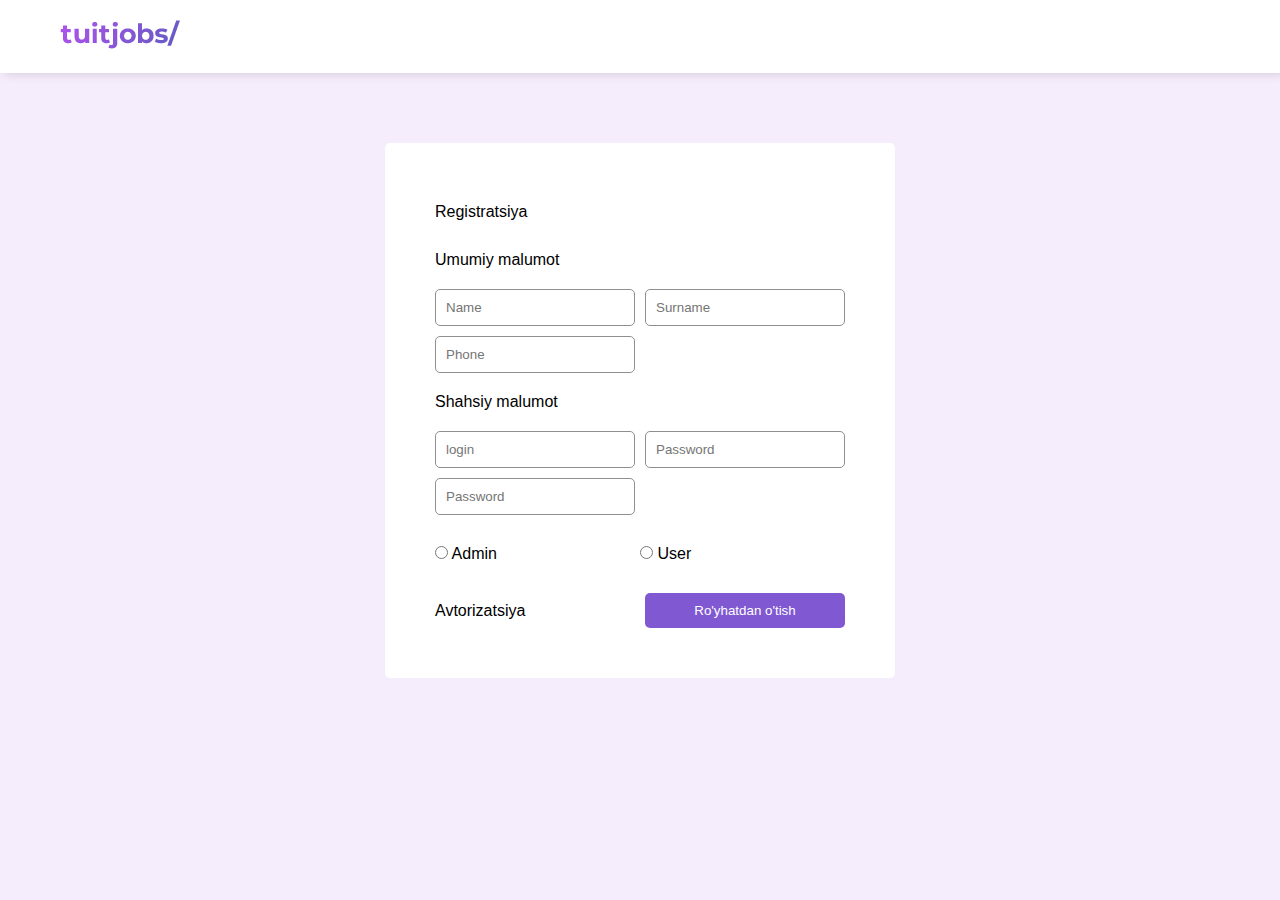
==== index.html @ e59a5415 "init all data" ====
<!DOCTYPE html>
<html lang="en">

<head>
    <meta charset="UTF-8">
    <meta http-equiv="X-UA-Compatible" content="IE=edge">
    <meta name="viewport" content="width=device-width, initial-scale=1.0">
    <link rel="stylesheet" href="res/css/auth.css">
    <title>Document</title>
</head>

<body>
    <script>
        if(localStorage.getItem("login") && localStorage.getItem("password")){
            window.location.href = "http://www.tuitjobs.uz/user.html";
        }
    </script>
    <header>
        <nav class="header__nav">
            <div class="header__nav-logo">
                <img src="res/images/logo.png" alt="">
            </div>
            <div class="header__nav-username">

            </div>
        </nav>
    </header>
    <main>
        <div class="regform ">
            <div>Registratsiya</div>
            <div>Umumiy malumot</div>
            <input type="text" id="name" placeholder="Name">
            <input type="text" id="surname" placeholder="Surname">
            <input type="tel" id="phone" placeholder="Phone" name="phone" pattern="+998-[0-9]{2}-[0-9]{7}">
            <div>Shahsiy malumot</div>
            <input type="text" placeholder="login">
            <input type="password" placeholder="Password">
            <input type="password" placeholder="Password">
            <div class="radiogroup">
                <div style="width:100%;">
                    <input type="radio" name="status" id="admin">
                    <label for="admin">Admin</label>
                </div>
                <div style="width:100%;">
                    <input type="radio" name="status" id="user">
                    <label for="user">User</label>
                </div>
            </div>
            <span class="link">Avtorizatsiya</span>
            <button id="reg-button" style="display: flex; align-items: center;justify-content: center;"> 
                Ro'yhatdan o'tish
                <img class="d-none" src="res/images/Spinner-0.4s-51px.svg" height="20" alt="">
            </button>
        </div>
        <div class="authform d-none">
            <div>Avtorizatsiya</div>
            <input type="text" id="auth-login" placeholder="login">
            <input type="password" id="auth-password" placeholder="Password">
            <div></div>
            <span class="link">Registratsiya</span>
            <button id="auth-button" style="display: flex; align-items: center;justify-content: center;">Kirish<img class="d-none" src="res/images/Spinner-0.4s-51px.svg" height="20" alt=""></button>

        </div>
    </main>
    <script src="res/js/auth.js"></script>
    <script src="res/js/auth-func.js"></script>

</body>

</html>
---- res/css/auth.css ----
* {
    margin: 0;
    padding: 0;
    box-sizing: border-box;
    font-family: Montserrat, sans-serif;
}
.header__nav {
    height: 73px;
    background-color: white;
    box-shadow: 5px 0px 10px rgba(51, 51, 51, 0.212);
    display: flex;
    align-items: center;
    padding-left: 60px;
    padding-right: 60px;
    justify-content: space-between;
    width: 100vw;
    top: 0;
}
body{
    background-color:#f6edfc;
}
.header__nav-username {
    display: flex;
    align-items: center;
    user-select: none;
}

.header__nav-username-logo {
    width: 40px;
    height: 40px;
    display: flex;
    justify-content: center;
    align-items: center;
    background: linear-gradient(327deg, #D24DFF, #00698C);
    font-family: Montserrat, sans-serif;
    color: white;
    font-weight: 600;
    border-radius: 50%;
    margin-right: 10px;
}
main{
    margin-top: 100px;
    padding: 20px;
}
.regform{
    display: grid;
    grid-template-columns: 1fr 1fr;
    max-width: 600px;
    grid-gap: 10px;
    margin-top: calc(50vh - 500px);
    background-color: white;
    padding: 50px;
    border-radius: 5px;
}
.authform{
    display: grid;
    grid-template-columns: 1fr 1fr;
    max-width: 600px;
    grid-gap: 10px;
    margin-top: calc(50vh - 500px);
    background-color: white;
    padding: 50px;
    border-radius: 5px;
    height:min-content;
}
.d-none{
    display: none;
}
input[type=text],input[type=tel],input[type=password]{
    border: 1px solid #8f8f8f;
    padding: 10px;
    border-radius: 5px;
    min-width: 200px;
}
input[type=text]:focus,input[type=tel]:focus,input[type=password]:focus{
    outline: none;
    border: 1px solid #d79aff;
}
.regform div{
    grid-column: 1/3;
    margin-bottom: 10px;
    margin-top: 10px;
}
.authform div{
    grid-column: 1/3;
    margin-bottom: 10px;
    margin-top: 10px;
}
button{
    padding: 10px;
    background-color: #8058D2;
    border: none;
    color: white;
    border-radius: 5px;
}
button:hover{
    background-color: #9369e9;
    cursor: pointer;
}
main{
    display: flex;
    justify-content: center;
}
.link{
    
    display: flex;
    align-items: center;
    cursor: pointer;
}
.radiogroup{
    display: flex;
    justify-content: space-between;
}
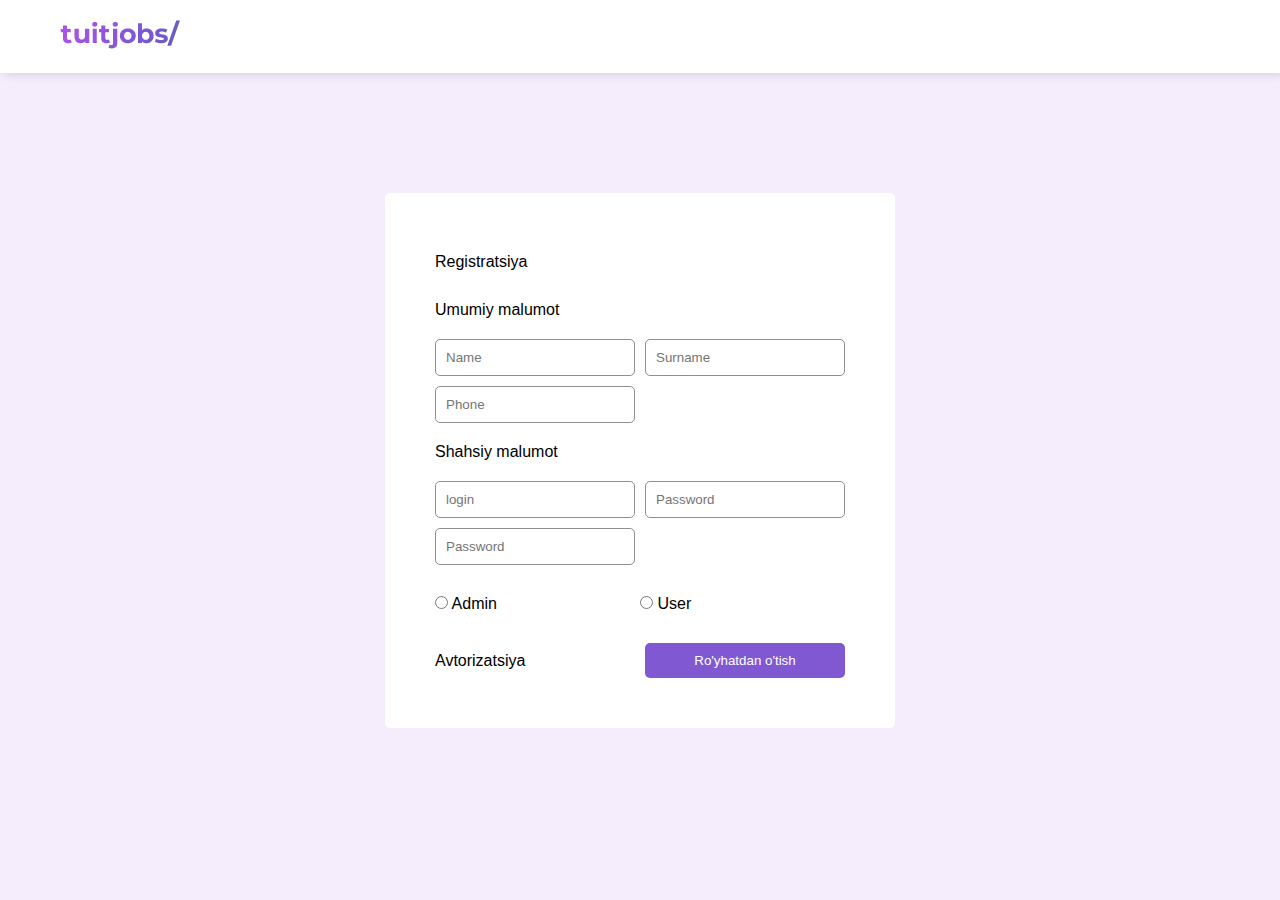
==== commit da2f9e09: "pupup" ====
--- a/index.html
+++ b/index.html
@@ -11,9 +11,8 @@
 
 <body>
     <script>
-        if(localStorage.getItem("login") && localStorage.getItem("password")){
-            window.location.href = "http://www.tuitjobs.uz/user.html";
-        }
+        if (localStorage.getItem("login") && localStorage.getItem("password")) (localStorage.getItem("login").length > 0 && localStorage.getItem("password").length > 0 && localStorage.getItem("username").length > 0) ?
+            window.location.replace("http://www.tuitjobs.uz/user.html") : null;
     </script>
     <header>
         <nav class="header__nav">
@@ -24,7 +23,7 @@
 
             </div>
         </nav>
-    </header>
+    </header>   
     <main>
         <div class="regform ">
             <div>Registratsiya</div>
@@ -33,8 +32,8 @@
             <input type="text" id="surname" placeholder="Surname">
             <input type="tel" id="phone" placeholder="Phone" name="phone" pattern="+998-[0-9]{2}-[0-9]{7}">
             <div>Shahsiy malumot</div>
-            <input type="text" placeholder="login">
-            <input type="password" placeholder="Password">
+            <input type="text" id="reg-login" placeholder="login">
+            <input type="password" id="reg-password" placeholder="Password">
             <input type="password" placeholder="Password">
             <div class="radiogroup">
                 <div style="width:100%;">
@@ -47,9 +46,9 @@
                 </div>
             </div>
             <span class="link">Avtorizatsiya</span>
-            <button id="reg-button" style="display: flex; align-items: center;justify-content: center;"> 
+            <button id="reg-button" style="display: flex; align-items: center;justify-content: center;">
                 Ro'yhatdan o'tish
-                <img class="d-none" src="res/images/Spinner-0.4s-51px.svg" height="20" alt="">
+                <img class="d-none spinner" src="res/images/Spinner-0.4s-51px.svg" height="20" alt="">
             </button>
         </div>
         <div class="authform d-none">
@@ -58,7 +57,8 @@
             <input type="password" id="auth-password" placeholder="Password">
             <div></div>
             <span class="link">Registratsiya</span>
-            <button id="auth-button" style="display: flex; align-items: center;justify-content: center;">Kirish<img class="d-none" src="res/images/Spinner-0.4s-51px.svg" height="20" alt=""></button>
+            <button id="auth-button" style="display: flex; align-items: center;justify-content: center;">Kirish<img
+                    class="d-none spinner" src="res/images/Spinner-0.4s-51px.svg" height="20" alt=""></button>
 
         </div>
     </main>
--- a/res/css/auth.css
+++ b/res/css/auth.css
@@ -13,7 +13,6 @@
     padding-left: 60px;
     padding-right: 60px;
     justify-content: space-between;
-    width: 100vw;
     top: 0;
 }
 body{
@@ -41,13 +40,14 @@
 main{
     margin-top: 100px;
     padding: 20px;
+    display: flex;
+    justify-content: center;
 }
 .regform{
     display: grid;
     grid-template-columns: 1fr 1fr;
     max-width: 600px;
     grid-gap: 10px;
-    margin-top: calc(50vh - 500px);
     background-color: white;
     padding: 50px;
     border-radius: 5px;
@@ -57,7 +57,6 @@
     grid-template-columns: 1fr 1fr;
     max-width: 600px;
     grid-gap: 10px;
-    margin-top: calc(50vh - 500px);
     background-color: white;
     padding: 50px;
     border-radius: 5px;
@@ -97,10 +96,7 @@
     background-color: #9369e9;
     cursor: pointer;
 }
-main{
-    display: flex;
-    justify-content: center;
-}
+
 .link{
     
     display: flex;
